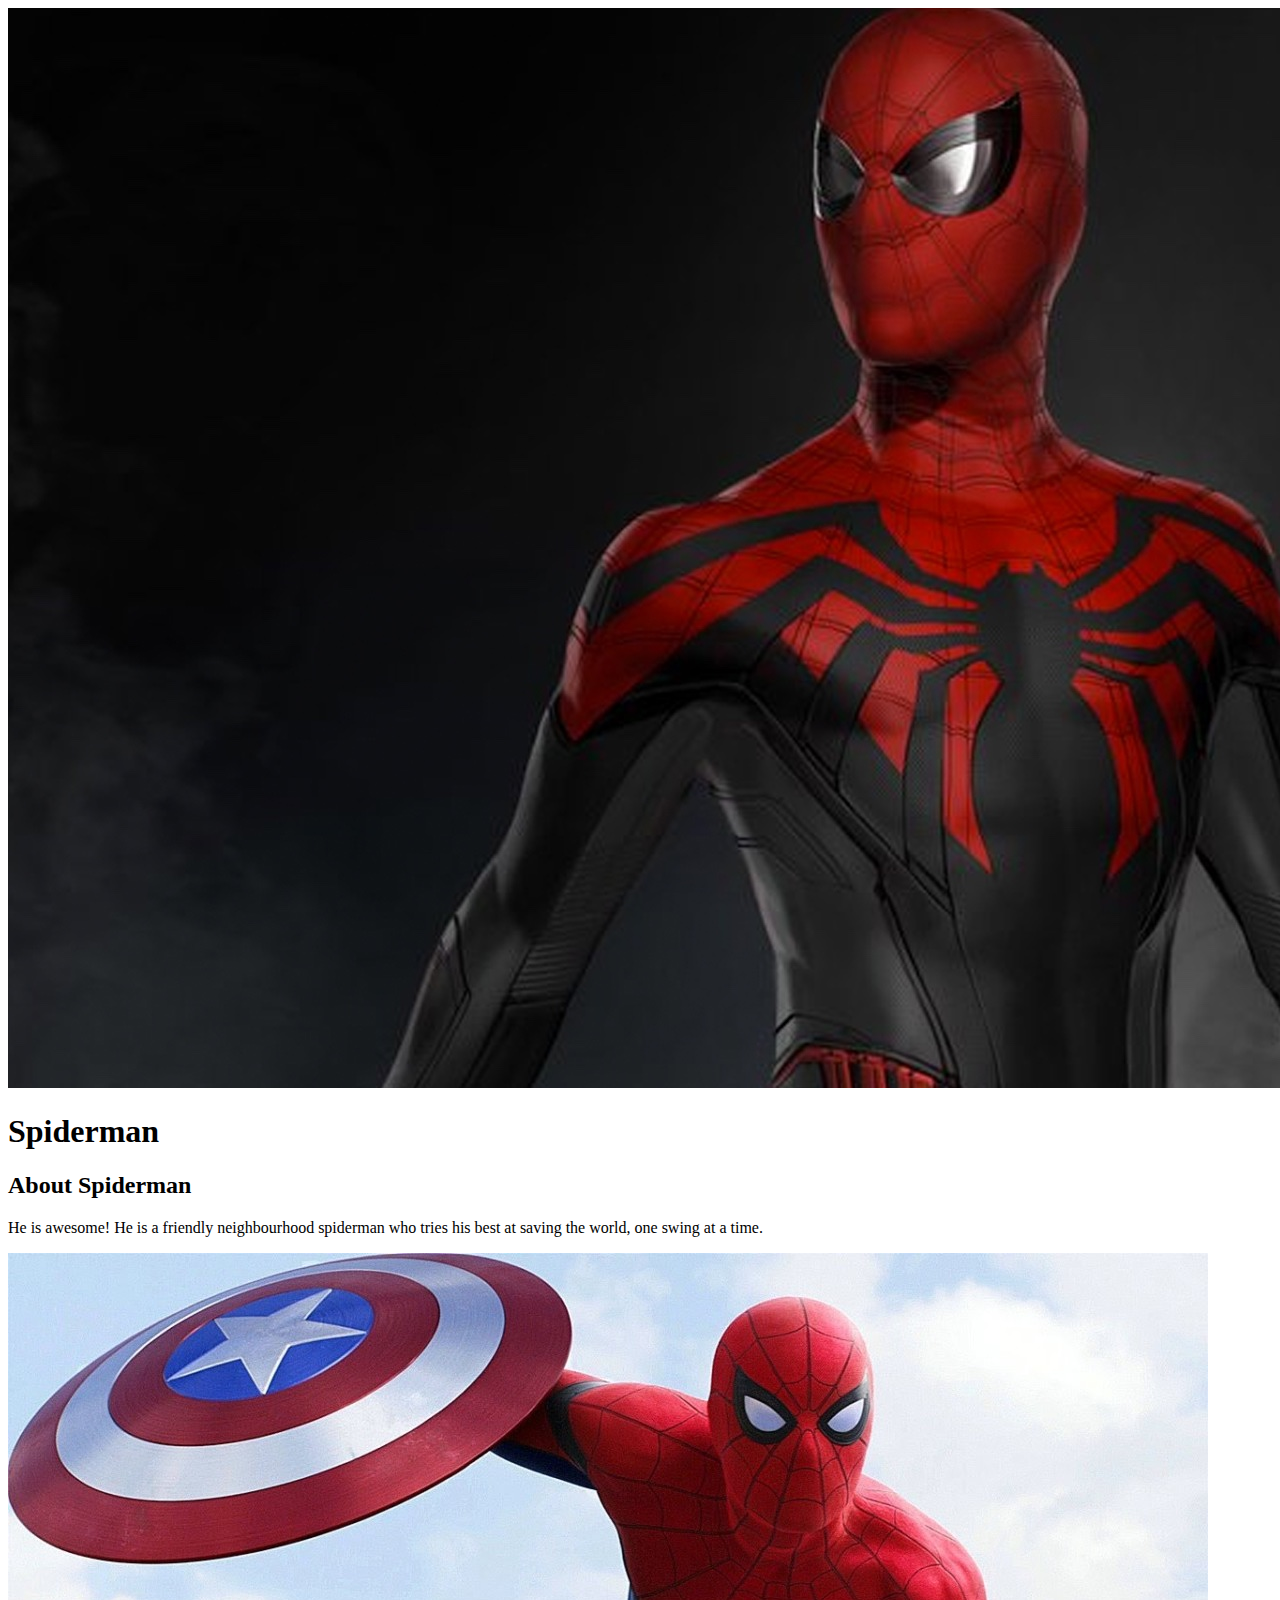
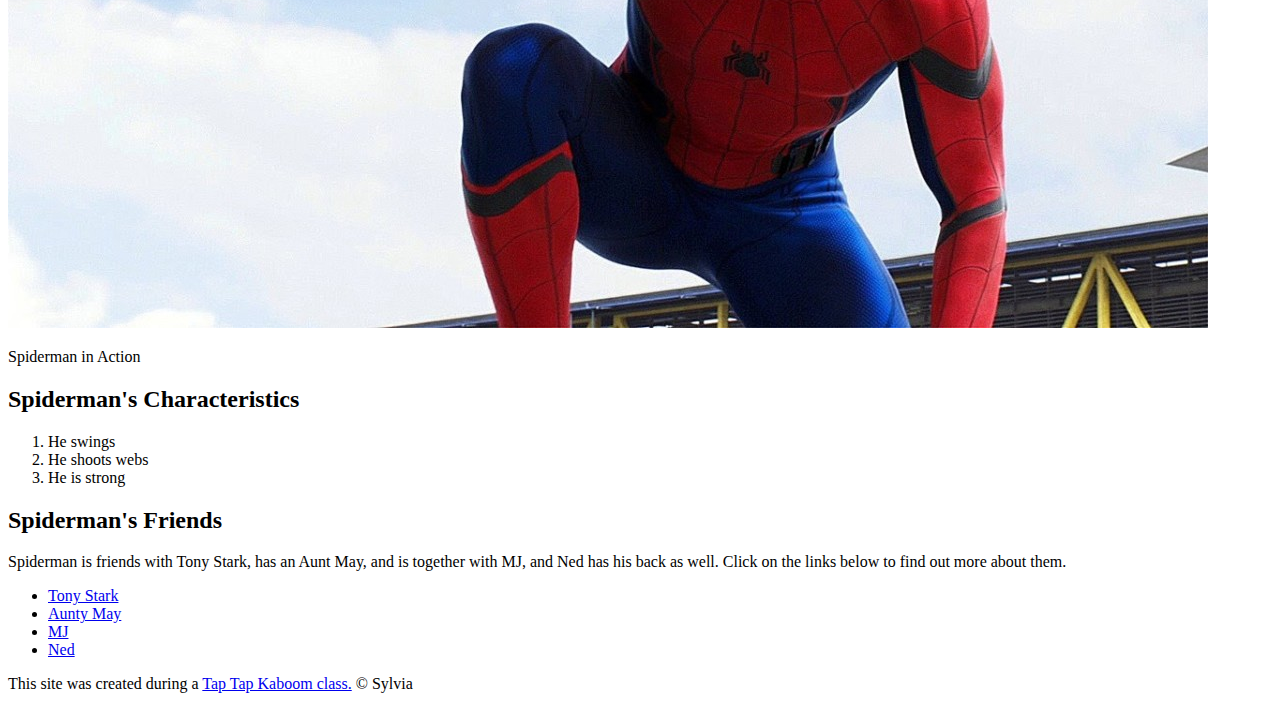
==== index.html @ 1d4c809b "added our characters index.html and few images" ====
<!DOCTYPE html>
<html>
<head>
	<title>Spiderman</title>
	<link rel="icon" href="img/sman3icon.jpg">
</head>
<body>
	<!-- header element -->
	<header>
		<img src="img/spidey.jpg">
		<h1>Spiderman</h1>
	</header>

	<!-- main element -->
	<main>
		<h2>About Spiderman</h2>
		<p>He is awesome! He is a friendly neighbourhood spiderman who tries his best at saving the world, one swing at a time.</p>
		<img src="img/sman1.jpg">
		<p>Spiderman in Action</p>
		
		<!-- characteristics -->
		<h2>Spiderman's Characteristics</h2>
		<ol>
			<li>He swings</li>
			<li>He shoots webs</li>
			<li>He is strong</li>
		</ol>
		
		<!-- friends -->
		<h2>Spiderman's Friends</h2>
		<p>Spiderman is friends with Tony Stark, has an Aunt May, and is together with MJ, and Ned has his back as well. Click on the links below to find out more about them.</p>
		<ul>
			<li><a target="_blank" href="https://marvelcinematicuniverse.fandom.com/wiki/Iron_Man">Tony Stark</a></li>
			<li><a target="_blank" href="https://spiderman-films.fandom.com/wiki/Aunt_May_(Marisa_Tomei)">Aunty May</a></li>
			<li><a target="_blank" href="https://marvelcinematicuniverse.fandom.com/wiki/Michelle_Jones">MJ</a></li>
			<li><a target="_blank" href="https://marvelcinematicuniverse.fandom.com/wiki/Ned_Leeds">Ned</a></li>
		</ul>
	</main>

	<!-- footer element -->
	<footer>
		<p>This site was created during a <a target="_blank" href="https://taptapkaboom.com">Tap Tap Kaboom class.</a> &copy; Sylvia</p>
	</footer>

</body>
</html>
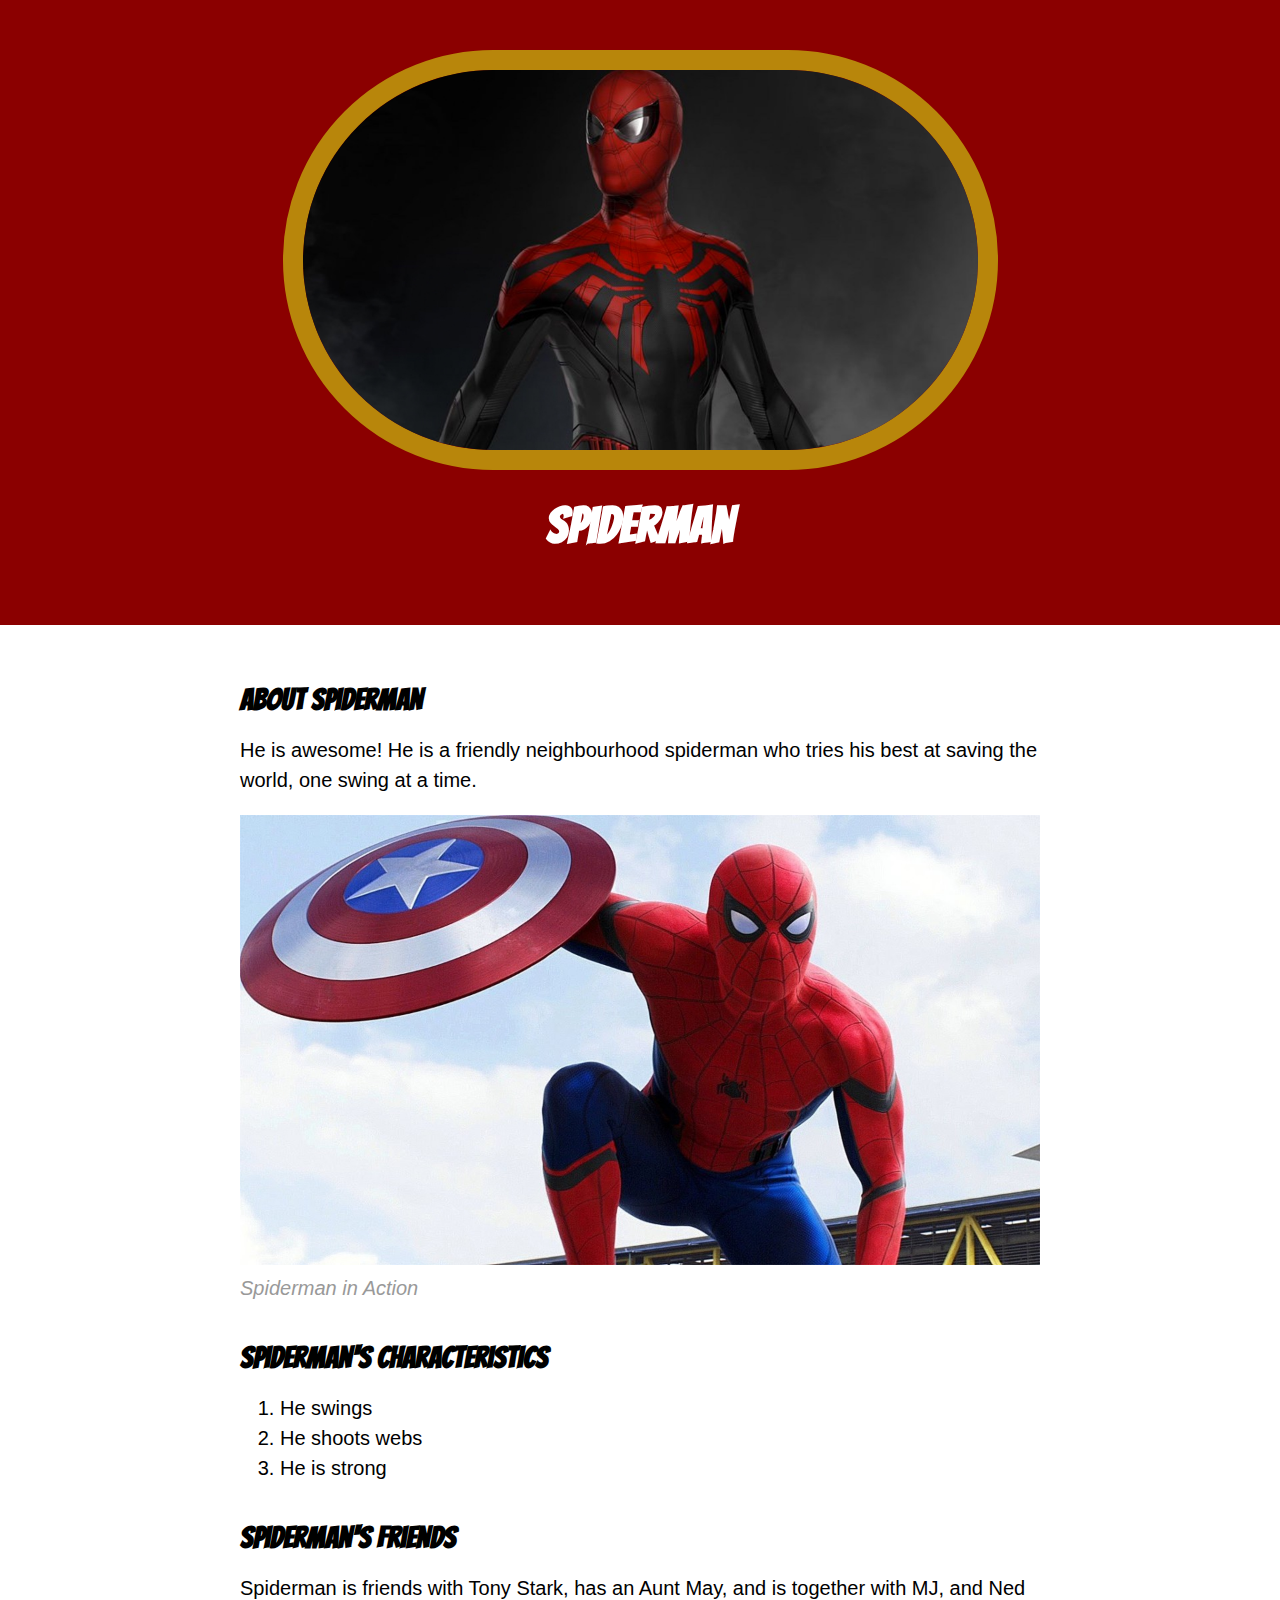
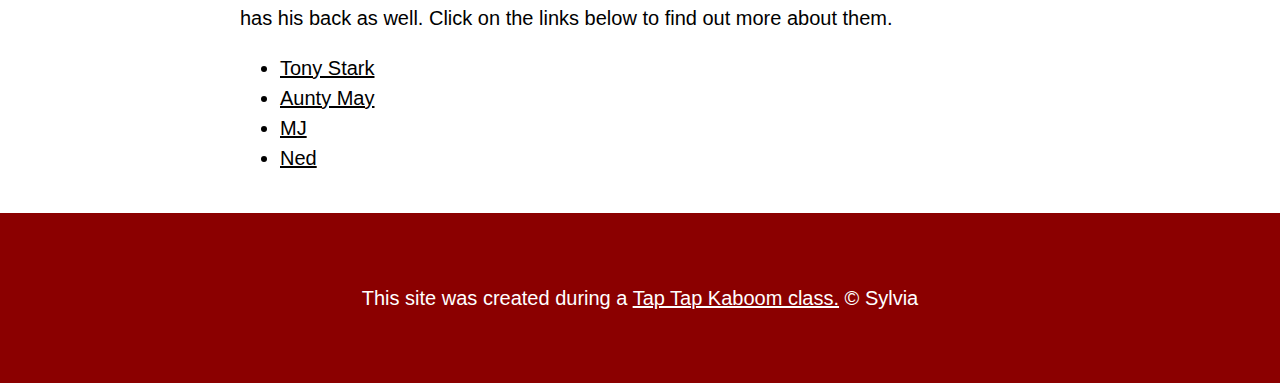
==== commit 9a13292f: "wrote the css for character's website and changed some html" ====
--- a/index.html
+++ b/index.html
@@ -3,6 +3,8 @@
 <head>
 	<title>Spiderman</title>
 	<link rel="icon" href="img/sman3icon.jpg">
+	<link href="https://fonts.googleapis.com/css2?family=Bangers&display=swap" rel="stylesheet">
+	<link rel="stylesheet" type="text/css" href="css/hero.css">
 </head>
 <body>
 	<!-- header element -->
@@ -16,7 +18,7 @@
 		<h2>About Spiderman</h2>
 		<p>He is awesome! He is a friendly neighbourhood spiderman who tries his best at saving the world, one swing at a time.</p>
 		<img src="img/sman1.jpg">
-		<p>Spiderman in Action</p>
+		<p class="caption">Spiderman in Action</p>
 		
 		<!-- characteristics -->
 		<h2>Spiderman's Characteristics</h2>
--- a/css/hero.css
+++ b/css/hero.css
@@ -0,0 +1,79 @@
+body{
+	margin: 0;
+	font-family: helvetica, arial, sans-serif;
+	font-size: 20px;
+	line-height: 30px;
+}
+
+header{
+	background-color: darkred;
+	text-align: center;
+	padding-top: 50px;
+	padding-bottom: 50px;
+}
+
+h1, h2{
+	font-family: 'Bangers', cursive;
+}
+
+header h1{
+	color: white;
+	font-size: 50px;
+}
+
+header img{
+	border-radius: 357.5px;
+	width: 675px;
+	border: 20px solid darkgoldenrod;
+}
+
+main{
+	max-width: 800px;
+	margin: 0 auto;
+	padding: 20px;
+}
+
+main img{
+	max-width: 100%;
+}
+
+h2{
+	font-size: 30px;
+	margin: 40px 0 5px;
+}
+
+a{
+	color: black
+}
+a:hover{
+	color: darkred;
+}
+
+footer{
+	background-color: darkred;
+	text-align: center;
+	color: white;
+	padding: 50px;
+}
+
+footer a{
+	color: white;
+	margin: 0;
+}
+footer a:hover{
+	opacity: 0.95;
+	background-color: transparent;
+}
+
+p.caption{
+	color: #999999;
+	font-style: italic;
+	margin-top: 0;
+}
+
+
+
+
+
+
+
